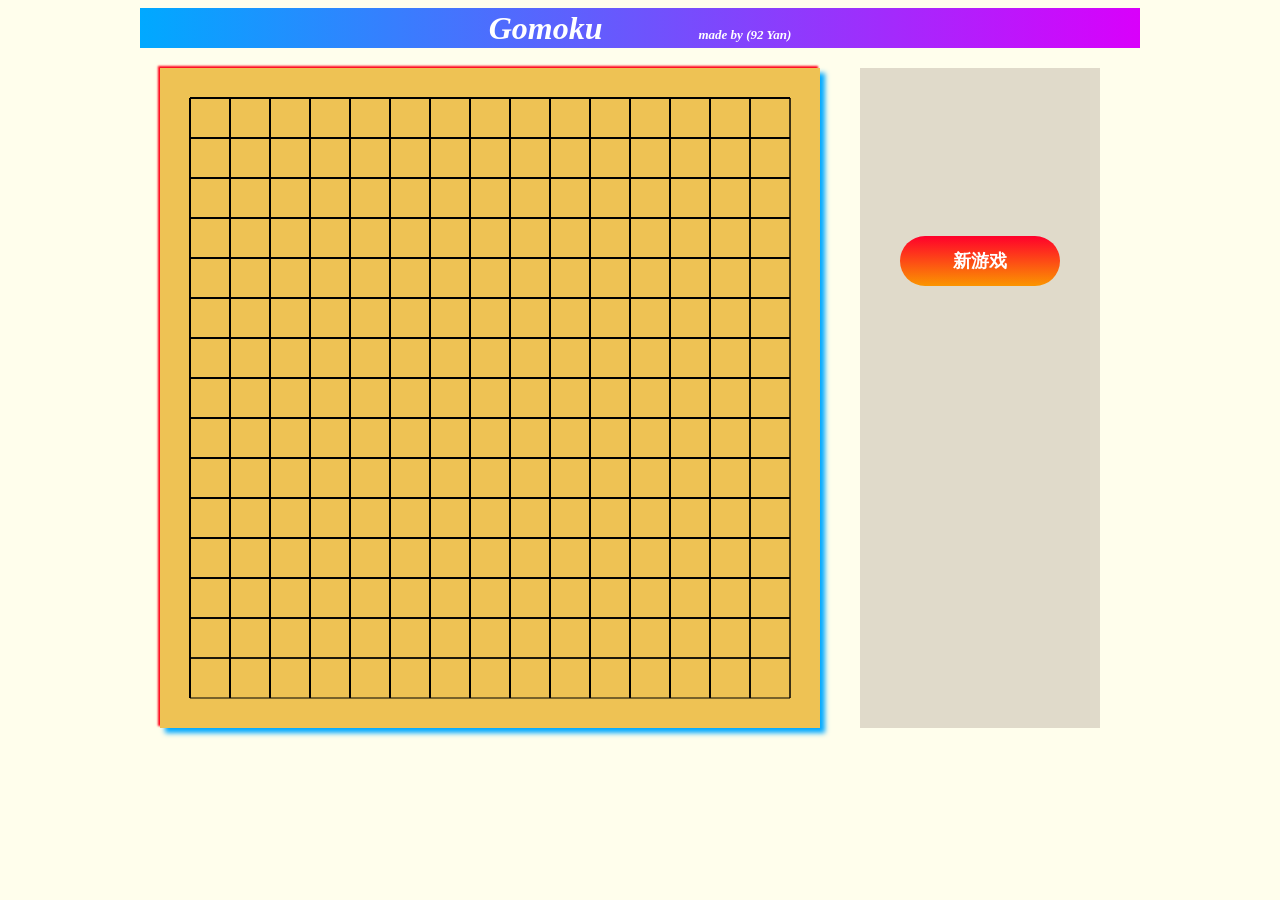
==== index.html @ 83bef99e "【fix】重命名html" ====
<!DOCTYPE html>
<html lang="en">
<head>
    <meta charset="UTF-8">
    <title>五子棋</title>
    <link href="FiveChess.css" type="text/css" rel="stylesheet">
    <script src="FiveChess_Chess.js" type="text/javascript"></script>
    <script src="FiveChess_Plate.js" type="text/javascript"></script>
    <script src="FiveChess_Control.js" type="text/javascript"></script>
    <script src="FiveChess_AI.js" type="text/javascript"></script>
    <script src="FiveChess_Player.js" type="text/javascript"></script>
</head>
<body>
<p id="header" style="font-family: Consolas"><span>Gomoku</span>&nbsp;&nbsp;&nbsp;&nbsp;&nbsp;&nbsp;&nbsp;&nbsp;&nbsp;&nbsp;&nbsp;
    <span style="font-size:small;"> made by (92 Yan)</span>
</p>
<div id="main">
    <canvas id="plate" width="660px" height="660px"></canvas>
    <div id="buttons">
        <div id="game-marks">
            <div class="marks" id="black-marks"></div>
            <br/>
            <div class="marks" id="white-marks"></div>
        </div>
        <button class="btn" id="btn-new">新游戏</button>
        <button class="btn" id="btn-last">上一步</button>
        <button class="btn" id="btn-next">下一步</button>
        <div id="game-msg"></div>
    </div>
</div>
<div class="message-box" id="choose-box">
    <div>请选择电脑状态</div>
    <div id="choose-buttons">
        <button class="btn c-btn" id="choose-black">执黑棋</button>
        <button class="btn c-btn" id="choose-white">执白棋</button>
        <button class="btn c-btn" id="choose-none">不用电脑</button>
    </div>
</div>
<div class="message-box" id="game-over-box">
    <div id="game-result"></div>
    <button class="btn" id="replay">再来一局</button>
</div>

</body>
</html>
---- FiveChess.css ----
html {
    background-color: #fffeec;
}


.btn {
    width: 160px;
    height: 50px;
    margin-bottom: 50px;
    /*box-shadow: -2px -2px 2px #ff0016,5px 5px 5px #00a9ff;*/
    border: none;
    border-radius: 25px;
    text-align: center;
    cursor: pointer;
    background: linear-gradient(to bottom, #ff002b, #fb9500);
    color: #ffffff;
    font-size: large;
    font-family: 幼圆;
    font-weight: bolder;
    outline: none;
}

.btn:hover {
    cursor: pointer;
    border: none;
}

.btn:active {
    background: linear-gradient(to bottom, #ff0080, #d900fb);
}

.c-btn {
    margin: 10px 20px;
    width: 100px;
    height: 30px;
}

.marks {
    width: 160px;
    height: 50px;
    text-align: center;
}

.message-box {
    display: none;
    position: absolute;
    border-style: solid;
    border-width: 5px;
    border-color: #000000;
    border-radius: 10px;
    height: 150px;
    width: 250px;
    text-align: center;
    padding: 20px;
    top: 20%;
    left: 30%;
    background-color: lemonchiffon;
}

#header {
    margin: 0px auto;
    width: 1000px;
    height: 40px;
    line-height: 40px;
    vertical-align: middle;
    background: linear-gradient(to right, #00a9ff, #d900fb);
    font-weight: bolder;
    font-style: italic;
    text-align: center;
    text-decoration: blink;
    color:white;
    font-size: 32px;
    font-family: 幼圆;
}

#main {
    margin: 0 auto;
    padding: 20px 20px;
    width: 1000px;
    height: 760px;
}

#plate {
    float: left;
    margin:0 20px;
    display: block;
    box-shadow: -2px -2px 2px #ff0016, 5px 5px 5px #00a9ff;
    background-color: #eec254;
}

#plate:hover {
    cursor: pointer;
}

#buttons {
    float: left;
    width: 200px;
    padding: 0px 20px;
    height: 660px;
    margin: 0px 20px;
    text-align: center;
    background-color: rgba(187, 173, 160, 0.45);
}

#game-over-box {
    margin: 20px;
}

#game-result {
    margin: 20px;
    width: 200px;
}

#game-marks {
    margin: 20px;
    text-align: center;
    padding: 5px;
}
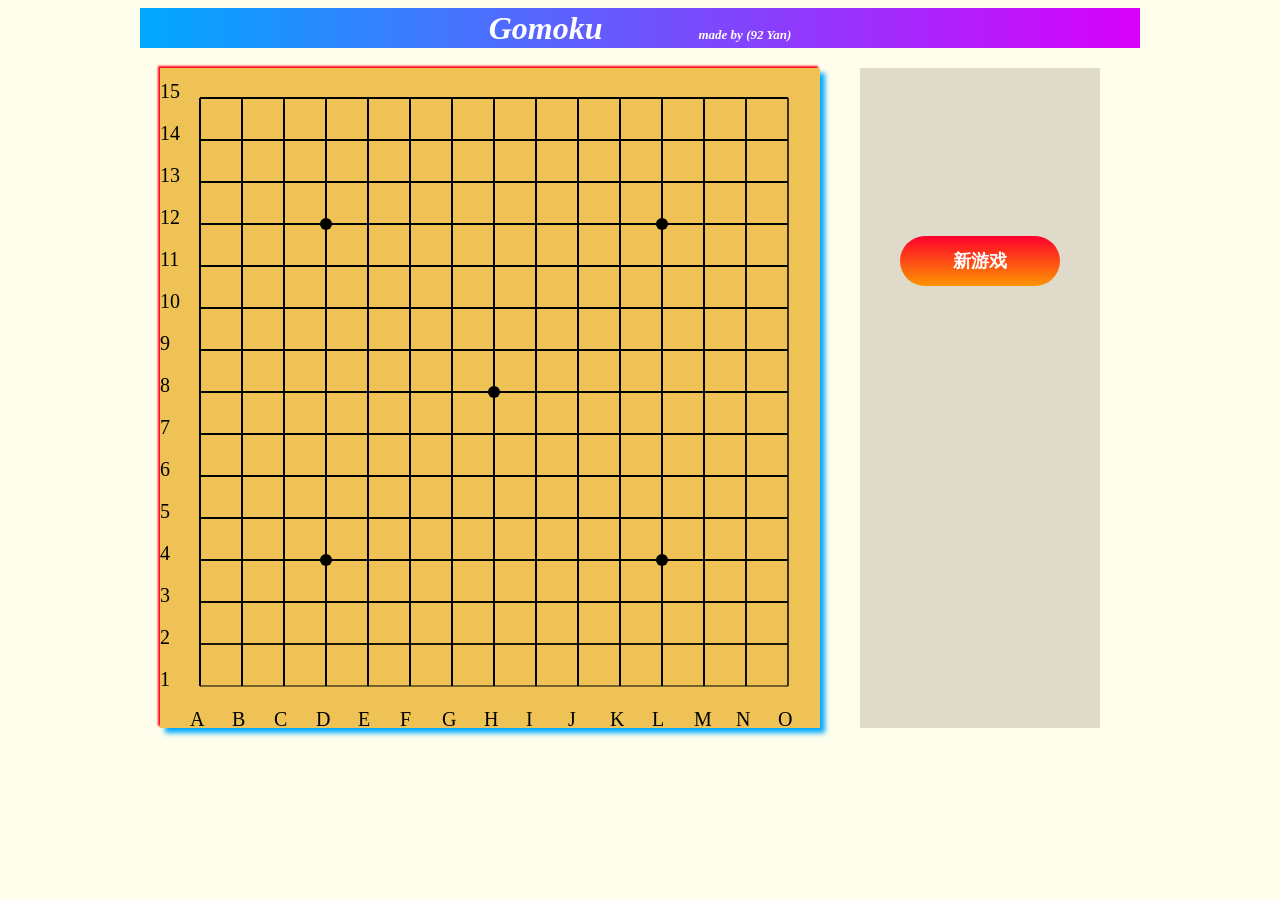
==== commit e6c07be3: "【feat】增加AI 自相残杀，更改若干bug" ====
--- a/index.html
+++ b/index.html
@@ -3,12 +3,12 @@
 <head>
     <meta charset="UTF-8">
     <title>五子棋</title>
-    <link href="FiveChess.css" type="text/css" rel="stylesheet">
-    <script src="FiveChess_Chess.js" type="text/javascript"></script>
-    <script src="FiveChess_Plate.js" type="text/javascript"></script>
-    <script src="FiveChess_Control.js" type="text/javascript"></script>
-    <script src="FiveChess_AI.js" type="text/javascript"></script>
-    <script src="FiveChess_Player.js" type="text/javascript"></script>
+    <link href="stylesheet/FiveChess.css" type="text/css" rel="stylesheet">
+    <script src="scripts/FiveChess_Chess.js" type="text/javascript"></script>
+    <script src="scripts/FiveChess_Plate.js" type="text/javascript"></script>
+    <script src="scripts/FiveChess_Control.js" type="text/javascript"></script>
+    <script src="scripts/FiveChess_AI.js" type="text/javascript"></script>
+    <script src="scripts/FiveChess_Player.js" type="text/javascript"></script>
 </head>
 <body>
 <p id="header" style="font-family: Consolas"><span>Gomoku</span>&nbsp;&nbsp;&nbsp;&nbsp;&nbsp;&nbsp;&nbsp;&nbsp;&nbsp;&nbsp;&nbsp;
@@ -34,11 +34,13 @@
         <button class="btn c-btn" id="choose-black">执黑棋</button>
         <button class="btn c-btn" id="choose-white">执白棋</button>
         <button class="btn c-btn" id="choose-none">不用电脑</button>
+        <button class="btn c-btn" id="choose-all">全用电脑</button>
     </div>
 </div>
 <div class="message-box" id="game-over-box">
     <div id="game-result"></div>
-    <button class="btn" id="replay">再来一局</button>
+    <button class="btn c-btn" id="replay">再来一局</button>
+    <button class="btn c-btn" id="ok">确认</button>
 </div>
 
 </body>
--- a/stylesheet/FiveChess.css
+++ b/stylesheet/FiveChess.css
@@ -0,0 +1,118 @@
+html {
+    background-color: #fffeec;
+}
+
+
+.btn {
+    width: 160px;
+    height: 50px;
+    margin-bottom: 50px;
+    /*box-shadow: -2px -2px 2px #ff0016,5px 5px 5px #00a9ff;*/
+    border: none;
+    border-radius: 25px;
+    text-align: center;
+    cursor: pointer;
+    background: linear-gradient(to bottom, #ff002b, #fb9500);
+    color: #ffffff;
+    font-size: large;
+    font-family: 幼圆;
+    font-weight: bolder;
+    outline: none;
+}
+
+.btn:hover {
+    cursor: pointer;
+    border: none;
+}
+
+.btn:active {
+    background: linear-gradient(to bottom, #ff0080, #d900fb);
+}
+
+.c-btn {
+    margin: 10px 20px;
+    width: 100px;
+    height: 30px;
+}
+
+.marks {
+    width: 160px;
+    height: 50px;
+    text-align: center;
+}
+
+.message-box {
+    display: none;
+    position: absolute;
+    border-style: solid;
+    border-width: 5px;
+    border-color: #000000;
+    border-radius: 10px;
+    height: 200px;
+    width: 250px;
+    text-align: center;
+    padding: 20px;
+    top: 20%;
+    left: 30%;
+    background-color: lemonchiffon;
+}
+
+#header {
+    margin: 0px auto;
+    width: 1000px;
+    height: 40px;
+    line-height: 40px;
+    vertical-align: middle;
+    background: linear-gradient(to right, #00a9ff, #d900fb);
+    font-weight: bolder;
+    font-style: italic;
+    text-align: center;
+    text-decoration: blink;
+    color: white;
+    font-size: 32px;
+    font-family: 幼圆;
+}
+
+#main {
+    margin: 0 auto;
+    padding: 20px 20px;
+    width: 1000px;
+    height: 760px;
+}
+
+#plate {
+    float: left;
+    margin: 0 20px;
+    display: block;
+    box-shadow: -2px -2px 2px #ff0016, 5px 5px 5px #00a9ff;
+    background-color: #eec254;
+}
+
+#plate:hover {
+    cursor: pointer;
+}
+
+#buttons {
+    float: left;
+    width: 200px;
+    padding: 0px 20px;
+    height: 660px;
+    margin: 0px 20px;
+    text-align: center;
+    background-color: rgba(187, 173, 160, 0.45);
+}
+
+#game-over-box {
+    margin: 20px;
+}
+
+#game-result {
+    margin: 20px;
+    width: 200px;
+}
+
+#game-marks {
+    margin: 20px;
+    text-align: center;
+    padding: 5px;
+}
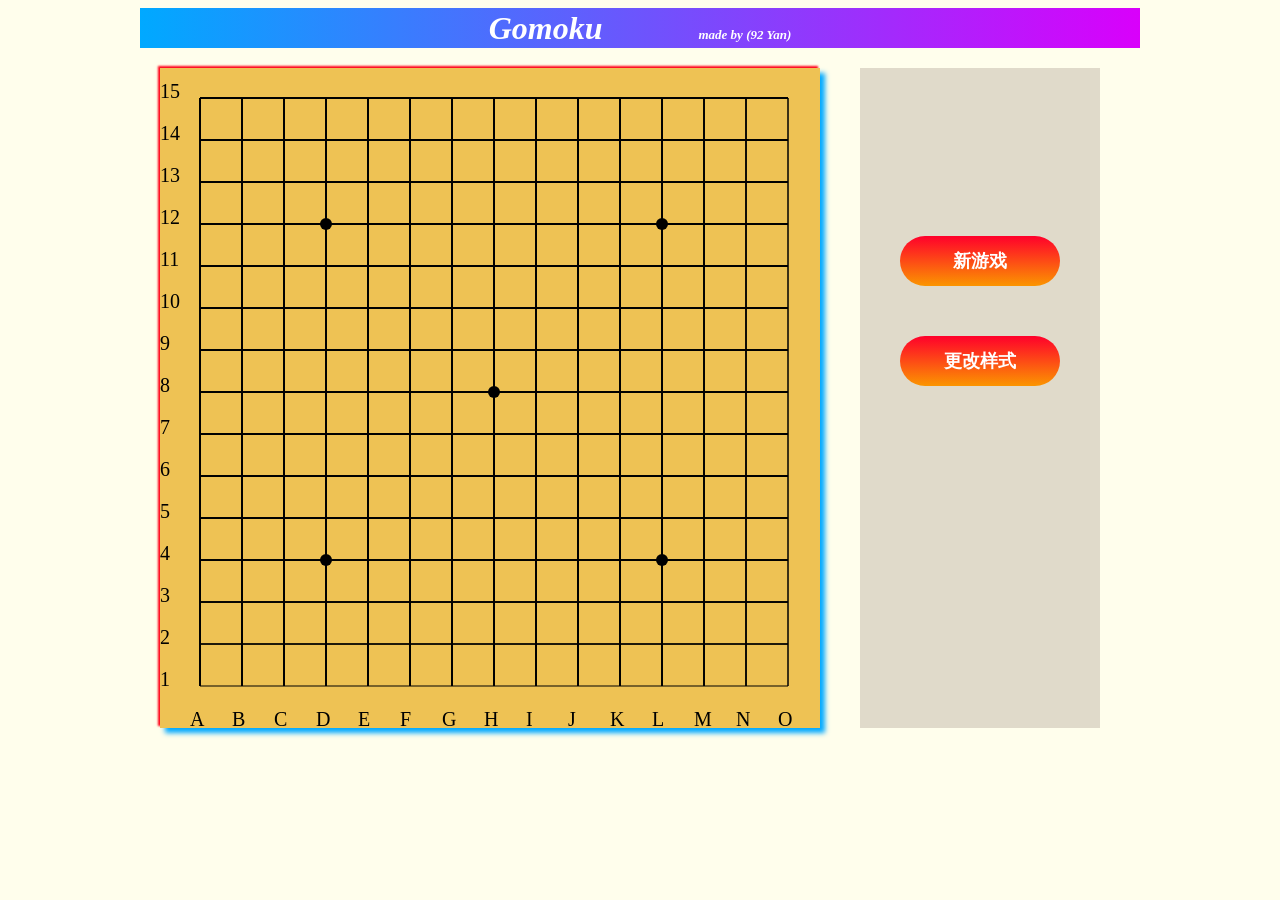
==== commit 8b0d0e3c: "【feat】增加更改样式" ====
--- a/index.html
+++ b/index.html
@@ -25,6 +25,7 @@
         <button class="btn" id="btn-new">新游戏</button>
         <button class="btn" id="btn-last">上一步</button>
         <button class="btn" id="btn-next">下一步</button>
+        <button class="btn" id="btn-change-style">更改样式</button>
         <div id="game-msg"></div>
     </div>
 </div>
